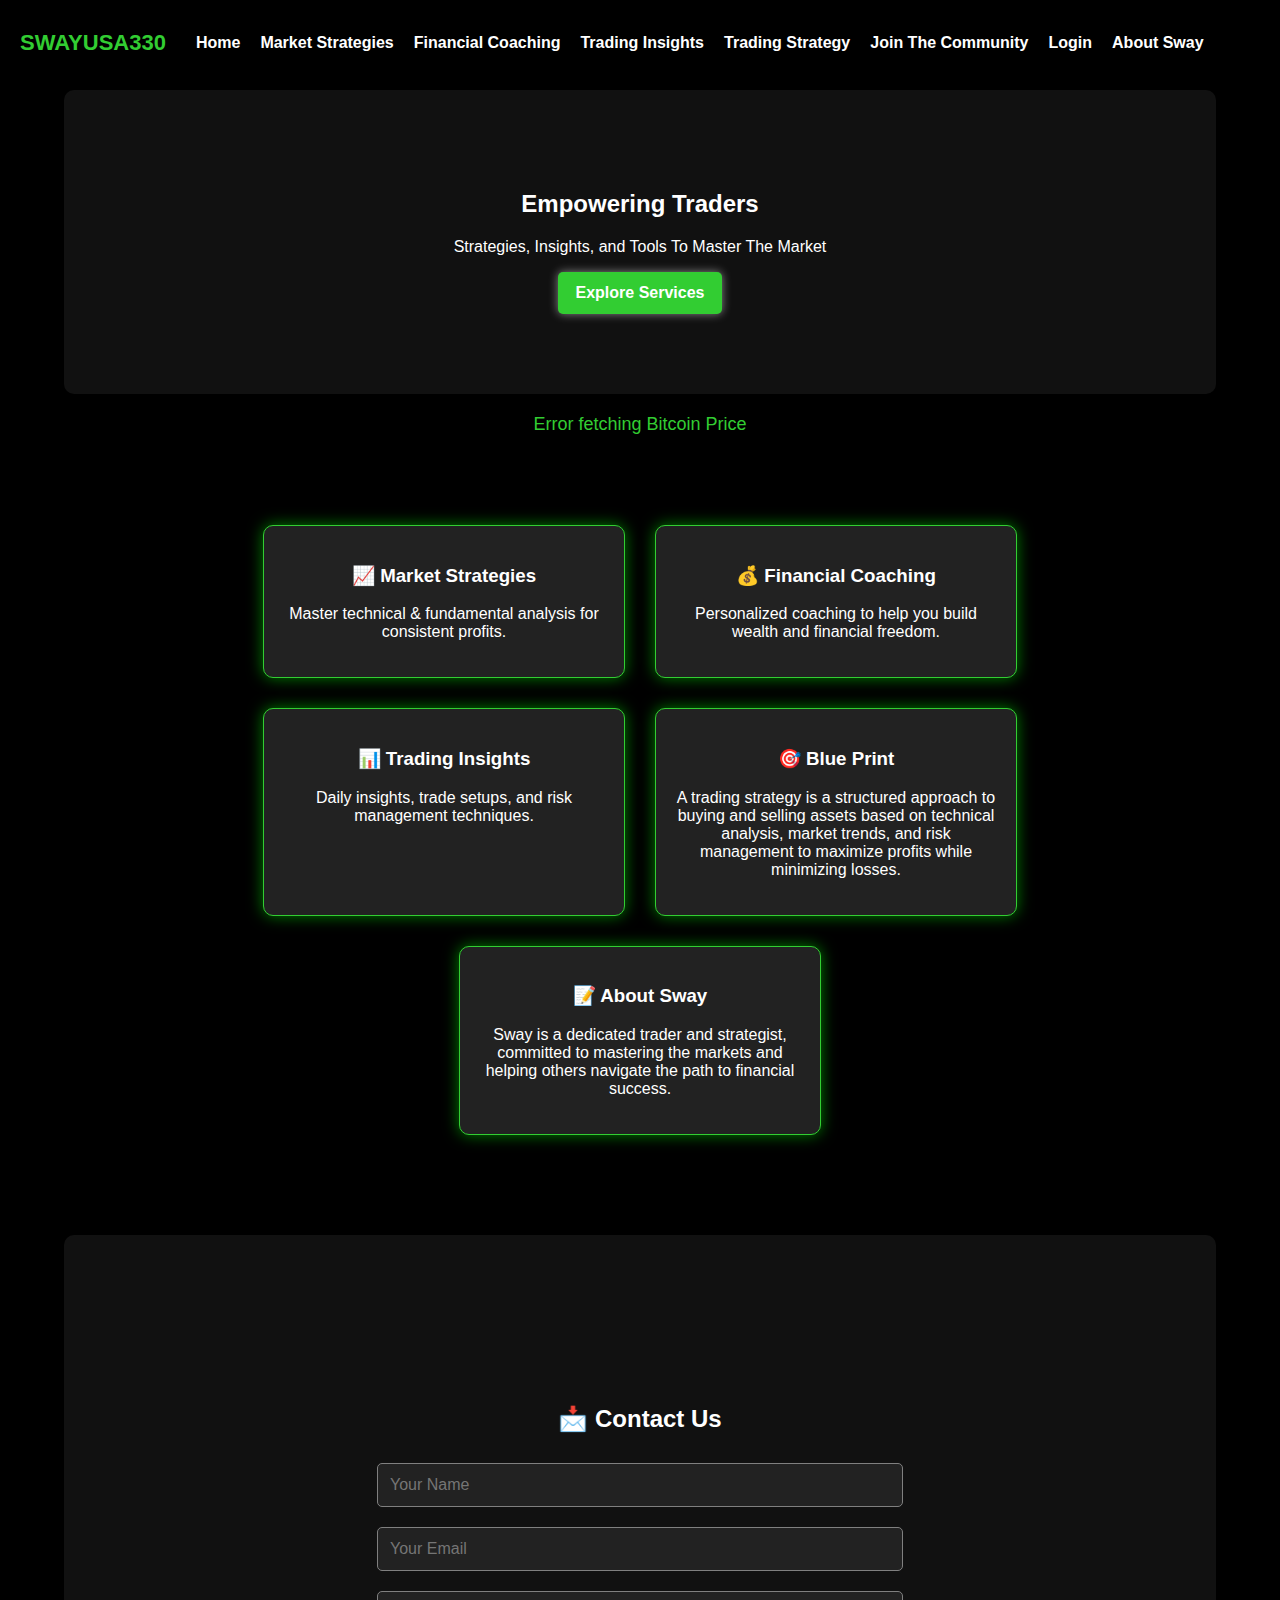
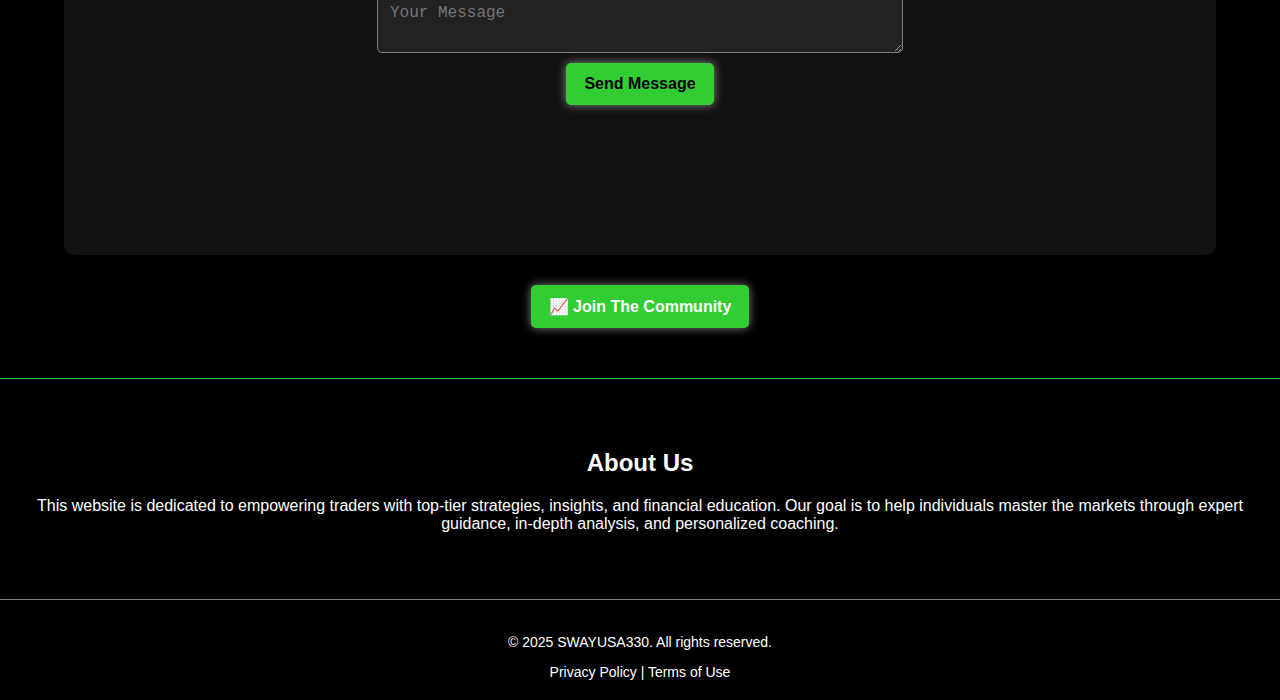
==== index.html @ a2e759f8 "Add files via upload" ====
<!DOCTYPE html>
<html lang="en">
<head>
    <meta charset="UTF-8">
    <meta name="viewport" content="width=device-width, initial-scale=1.0">
    <title>SWAYUSA330 Trading Strategies Website</title>

    <!-- Add Meta Description Here -->
    <meta name="description" content="Unlock the power of smart trading with SWAYUSA330. Get expert insights, proven strategies, and financial guidance to achieve consistent profits and freedom.">

    <link rel="stylesheet" href="styles.css">
</head>
    <style>
        /* Global Styles */
        body {
            background: black;
            color: white;
            font-family: Arial, sans-serif;
            margin: 0;
            padding-top: 70px;
        }

        /* Header Navigation */
        header {
            position: fixed;
            width: 100%;
            top: 0;
            left: 0;
            background: black;
            padding: 15px 20px;
            z-index: 1000;
            display: flex;
            justify-content: space-between;
            align-items: center;
        }

        .nav-container {
            display: flex;
            align-items: center;
            gap: 30px;
        }

        .logo {
            color: limegreen;
            font-size: 22px;
            font-weight: bold;
        }

        nav ul {
            list-style: none;
            display: flex;
            gap: 20px;
            margin: 0;
            padding: 0;
        }

        nav ul li a {
            text-decoration: none;
            color: limegreen;
            font-weight: bold;
            font-size: 16px;
        }

        /* Buttons */
        .btn {
            background: limegreen;
            border: none;
            padding: 12px 18px;
            cursor: pointer;
            font-weight: bold;
            font-size: 16px;
            border-radius: 5px;
            transition: 0.3s;
        }

        .btn:hover {
            background: #00cc00;
        }

        /* Container */
        .container {
            width: 90%;
            max-width: 1200px;
            margin: 0 auto;
            text-align: center;
        }

        /* Hero Section */
        .hero {
            padding: 80px 20px;
            background: #111;
            border-radius: 10px;
            margin-top: 20px;
        }

        /* Bitcoin Price */
        .stock-price {
            color: limegreen;
            font-size: 18px;
            margin-top: 20px;
        }

        /* Services Section */
        .services {
            display: flex;
            justify-content: center;
            flex-wrap: wrap;
            gap: 30px;
            margin-top: 40px;
        }

        .service-box {
            background: #222;
            padding: 20px;
            border-radius: 10px;
            width: 320px;
            text-align: center;
            border: 1px solid limegreen;
            cursor: pointer;
            transition: transform 0.3s ease, box-shadow 0.3s ease;
        }

        .service-box:hover {
            transform: scale(1.05);
            box-shadow: 0px 0px 15px rgba(0, 255, 0, 0.5);
        }

        /* Contact Section - Centered */
        .contact {
            background: #111;
            padding: 40px 20px;
            border-radius: 10px;
            margin-top: 50px;
            display: flex;
            justify-content: center;
            align-items: center;
            flex-direction: column;
            min-height: 60vh;
        }

        .contact form {
            display: flex;
            flex-direction: column;
            align-items: center;
            width: 100%;
            max-width: 500px;
        }

        .contact input, .contact textarea {
            width: 100%;
            padding: 12px;
            margin: 10px 0;
            background: #222;
            color: white;
            border: 1px solid grey;
            border-radius: 5px;
        }

        /* About Section */
        .about {
            background: black;
            padding: 50px 20px;
            text-align: center;
            border-top: 1px solid limegreen;
            margin-top: 50px;
        }

        /* Footer */
        footer {
            text-align: center;
            padding: 20px;
            background: black;
            font-size: 14px;
            border-top: 1px solid grey;
        }

        /* Media Queries for Mobile */
        @media screen and (max-width: 768px) {
            .logo {
                font-size: 18px;
            }

            nav ul {
                flex-direction: column;
                align-items: center;
                gap: 15px;
            }

            .btn {
                padding: 10px 14px;
                font-size: 14px;
            }

            .services {
                flex-direction: column;
                align-items: center;
            }

            .contact input, .contact textarea {
                width: 100%;
            }

            .container {
                width: 95%;
            }

            .hero {
                padding: 40px 15px;
            }

            footer {
                font-size: 12px;
            }
        }
    </style>
</head>
<body>

    <header>
        <div class="nav-container">
            <h1 class="logo">SWAYUSA330</h1>
            <button class="menu-toggle">☰</button> <!-- 3-line burger button -->
            <nav class="nav-menu">
                <ul>
                    <li><a href="index.html">Home</a></li>
                    <li><a href="market-strategies.html">Market Strategies</a></li>
                    <li><a href="financial-coaching.html">Financial Coaching</a></li>
                    <li><a href="trading-insights.html">Trading Insights</a></li>
                    <li><a href="trading-strategies.html">Trading Strategy</a></li>
                    <li><a href="seo-optimized.html">Join The Community</a></li>
                    <li><a href="login.html">Login</a></li>
                    <li><a href="about-sway.html">About Sway</a></li>
                </ul>
            </nav>
        </div>
    </header>
    
    <!-- Main Content -->
    <div class="container">
        <section class="hero">
            <h2>Empowering Traders</h2>
            <p>Strategies, Insights, and Tools To Master The Market</p>
            <a href="#services" class="btn">Explore Services</a>
        </section>

        <!-- Live Bitcoin Price -->
        <p id="stock-price" class="stock-price">Fetching Bitcoin Price...</p>

        <!-- Services Section -->
        <section class="services" id="services">
            <a href="market-strategies.html" class="service-box">
                <h3>📈 Market Strategies</h3>
                <p>Master technical & fundamental analysis for consistent profits.</p>
            </a>
            
            <a href="financial-coaching.html" class="service-box">
                <h3>💰 Financial Coaching</h3>
                <p>Personalized coaching to help you build wealth and financial freedom.</p>
            </a>

            <a href="trading-insights.html" class="service-box">
                <h3>📊 Trading Insights</h3>
                <p>Daily insights, trade setups, and risk management techniques.</p>
            </a>
            <a href="trading-strategies.html" class="service-box">
                <h3>🎯 Blue Print</h3>
                <p>A trading strategy is a structured approach to buying and selling assets based on technical analysis, market trends, and risk management to maximize profits while minimizing losses.</p>
            </a>
            <a href="about-sway.html" class="service-box">
                <h3>📝 About Sway</h3>
                <p>Sway is a dedicated trader and strategist, committed to mastering the markets and helping others navigate the path to financial success.</p>
            </a>
        </section>

        <!-- Contact Section -->
        <section class="contact">
            <h2>📩 Contact Us</h2>
            <form action="https://formspree.io/f/mrbekdre" method="POST">
                <input type="text" name="name" placeholder="Your Name" required>
                <input type="email" name="email" placeholder="Your Email" required>
                <textarea name="message" placeholder="Your Message" required></textarea>
                <input type="hidden" name="_replyto" value="swayusa3@gmail.com">
                <button type="submit" class="btn">Send Message</button>
            </form>
        </section>
    </div>
    <div style="text-align: center; margin-top: 30px;">
        <a href="seo-optimized.html" class="btn">📈 Join The Community</a>
    </div>

    <!-- About Section -->
    <section class="about">
        <h2>About Us</h2>
        <p>This website is dedicated to empowering traders with top-tier strategies, insights, and financial education.
           Our goal is to help individuals master the markets through expert guidance, in-depth analysis, and
           personalized coaching.</p>
    </section>
    
    <!-- Footer -->
    <footer>
        <p>© 2025 SWAYUSA330. All rights reserved.</p>
        <a href="#">Privacy Policy</a> | <a href="#">Terms of Use</a>
    </footer>

   <!-- Bitcoin Price Fetching Script -->
<script>
    document.addEventListener("DOMContentLoaded", function () {
        async function fetchStockPrice() {
            try {
                let response = await fetch('https://api.coindesk.com/v1/bpi/currentprice/BTC.json');
                let data = await response.json();
                let bitcoinPrice = parseFloat(data.bpi.USD.rate.replace(/,/g, "")).toFixed(2);

                // ✅ Fixed Syntax
                document.getElementById('stock-price').innerText = `Bitcoin Price: $${bitcoinPrice}`;
            } catch (error) {
                console.error("Error fetching Bitcoin Price:", error);
                document.getElementById('stock-price').innerText = "Error fetching Bitcoin Price";
            }
        }

        fetchStockPrice();
        setInterval(fetchStockPrice, 5000);
    });
</script>

<!-- External JavaScript File -->
<script src="app.js"></script>

</body>
</html>
---- styles.css ----
/* General Reset */
body {
    font-family: Arial, sans-serif;
    margin: 0;
    padding: 0;
    background: #000;
    color: white;
    transition: background 0.3s, color 0.3s;
    padding-top: 70px; /* Ensures content starts below fixed header */
}

/* Header */
header {
    display: flex;
    justify-content: space-between;
    align-items: center;
    background: black;
    padding: 15px 20px;
    position: fixed;
    width: 100%;
    top: 0;
    left: 0;
    z-index: 1000;
}

/* Logo */
.logo {
    color: #00ff00;
    font-size: 24px;
    font-weight: bold;
}

/* Navigation Menu */
nav {
    display: flex;
    justify-content: center;
    align-items: center;
    flex-wrap: wrap;
    gap: 15px;
}

nav ul {
    list-style: none;
    padding: 0;
    display: flex;
    justify-content: center;
    gap: 20px;
    flex-wrap: wrap;
}

nav ul li {
    display: inline-block;
}

nav ul li a {
    color: white;
    text-decoration: none;
    font-weight: bold;
    transition: color 0.3s;
}

nav ul li a:hover, nav ul li a:focus {
    color: #00ff00;
}

/* Remove underline from all links */
a {
    text-decoration: none !important;
    color: inherit !important;
}

a:hover {
    text-decoration: none !important;
    color: #00ff00 !important;
}

/* Mobile Navigation Fix */
@media screen and (max-width: 768px) {
    nav ul {
        flex-direction: column;
        gap: 8px;
    }
    
    header {
        padding-bottom: 15px;
    }
    
    body {
        padding-top: 90px;
    }
}

/* Contact Form Styling */
.contact input,
.contact textarea {
    width: 90%;
    max-width: 500px;
    padding: 12px;
    border: 2px solid #444;
    border-radius: 8px;
    background: #111;
    color: white;
    font-size: 16px;
    display: block;
    margin: 0 auto;
    transition: border-color 0.3s, box-shadow 0.3s;
}

/* Input Focus Effect */
.contact input:focus,
.contact textarea:focus {
    border-color: #00ff00;
    outline: none;
    box-shadow: 0 0 15px rgba(0, 255, 0, 0.8);
}

/* Button Styling */
.btn {
    display: inline-block;
    text-decoration: none;
    color: black;
    background: white;
    font-weight: bold;
    padding: 12px 18px;
    border-radius: 5px;
    border: 2px solid black;
    transition: background 0.3s, color 0.3s, box-shadow 0.3s;
    box-shadow: 0 0 10px rgba(255, 255, 255, 0.5);
}

/* Button Hover and Click Effect */
.btn:hover, 
.btn:active {
    background: black;
    color: white;
    border: 2px solid white;
    box-shadow: 0 0 10px rgba(0, 255, 0, 0.8);
}

/* Service Boxes */
.services {
    text-align: center;
    padding: 50px 20px;
    background: black;
    color: white;
    display: flex;
    justify-content: center;
    flex-wrap: wrap;
    gap: 20px;
}

.service-box {
    background: #111;
    color: white !important;
    padding: 20px;
    border-radius: 10px;
    width: 320px;
    text-align: center;
    border: 2px solid #00ff00;
    cursor: pointer;
    transition: transform 0.3s ease, box-shadow 0.3s ease;
    display: block;
    box-shadow: 0 0 15px rgba(0, 255, 0, 0.5);
}

.service-box h3, .service-box p {
    color: white !important;
}

.service-box:hover {
    transform: scale(1.05);
    box-shadow: 0px 0px 15px rgba(0, 255, 0, 0.8);
}

/* Fixing purple text issue */
.service-box a {
    color: white !important;
    text-decoration: none !important;
}

/* Hide mobile menu button on desktop */
.menu-toggle {
    display: none;
}

@media screen and (max-width: 768px) {
    .menu-toggle {
        display: block;
    }
    
    .nav-menu {
        display: none;
        flex-direction: column;
        position: absolute;
        top: 60px;
        left: 0;
        width: 100%;
        background: black;
        text-align: center;
        padding: 10px 0;
    }

    .nav-menu.nav-active {
        display: flex;
    }
}
/* 🔥 Styles for Login & Signup System */
.auth-buttons {
    display: flex;
    gap: 10px;
    align-items: center;
    position: absolute;
    top: 50%;
    right: 20px;
    transform: translateY(-50%);
}

/* 🔥 Styling for the buttons */
.auth-buttons .btn {
    padding: 10px 16px;
    font-size: 14px;
    background: limegreen;
    border: none;
    cursor: pointer;
    font-weight: bold;
    border-radius: 5px;
    transition: 0.3s;
}

.auth-buttons .btn:hover {
    background: #00cc00;
}

/* 🔥 Popup Forms (Login & Signup) */
.auth-form {
    display: none; /* Hide by default */
    position: fixed;
    top: 50%;
    left: 50%;
    transform: translate(-50%, -50%);
    background: #222;
    padding: 20px;
    border-radius: 10px;
    text-align: center;
    box-shadow: 0px 0px 15px rgba(0, 255, 0, 0.8);
    width: 300px;
    z-index: 9999; /* Make sure it’s above everything */
}

/* 🔥 Input fields inside Login/Signup */
.auth-form input {
    display: block;
    width: 100%;
    padding: 10px;
    margin: 10px 0;
    border: 1px solid limegreen;
    background: #111;
    color: white;
    border-radius: 5px;
}

/* 🔥 Buttons inside forms */
.auth-form button {
    background: limegreen;
    border: none;
    padding: 10px;
    cursor: pointer;
    font-weight: bold;
    border-radius: 5px;
    transition: 0.3s;
}

/* 🔥 Button Hover Effect */
.auth-form button:hover {
    background: #00cc00;
}

/* 🔥 Close Button */
.close-btn {
    background: red;
    margin-top: 10px;
    color: white;
    padding: 8px 12px;
    border-radius: 5px;
    cursor: pointer;
    font-weight: bold;
    border: none;
}

/* 🔥 Make sure it looks good on mobile */
@media screen and (max-width: 768px) {
    .auth-buttons {
        top: 10px;
        right: 10px;
    }
}
.trade-entry {
    display: flex;
    justify-content: space-between;
    align-items: center;
    background: rgba(0, 255, 0, 0.2);
    padding: 5px;
    border-radius: 5px;
    margin-top: 5px;
    color: white;
    font-size: 14px;
}

.trade-entry .loss {
    background: rgba(255, 0, 0, 0.2);
    color: red;
}

.trade-entry .win {
    background: rgba(0, 255, 0, 0.2);
    color: limegreen;
}

.delete-trade {
    background: none;
    border: none;
    cursor: pointer;
    color: red;
    font-size: 14px;
}
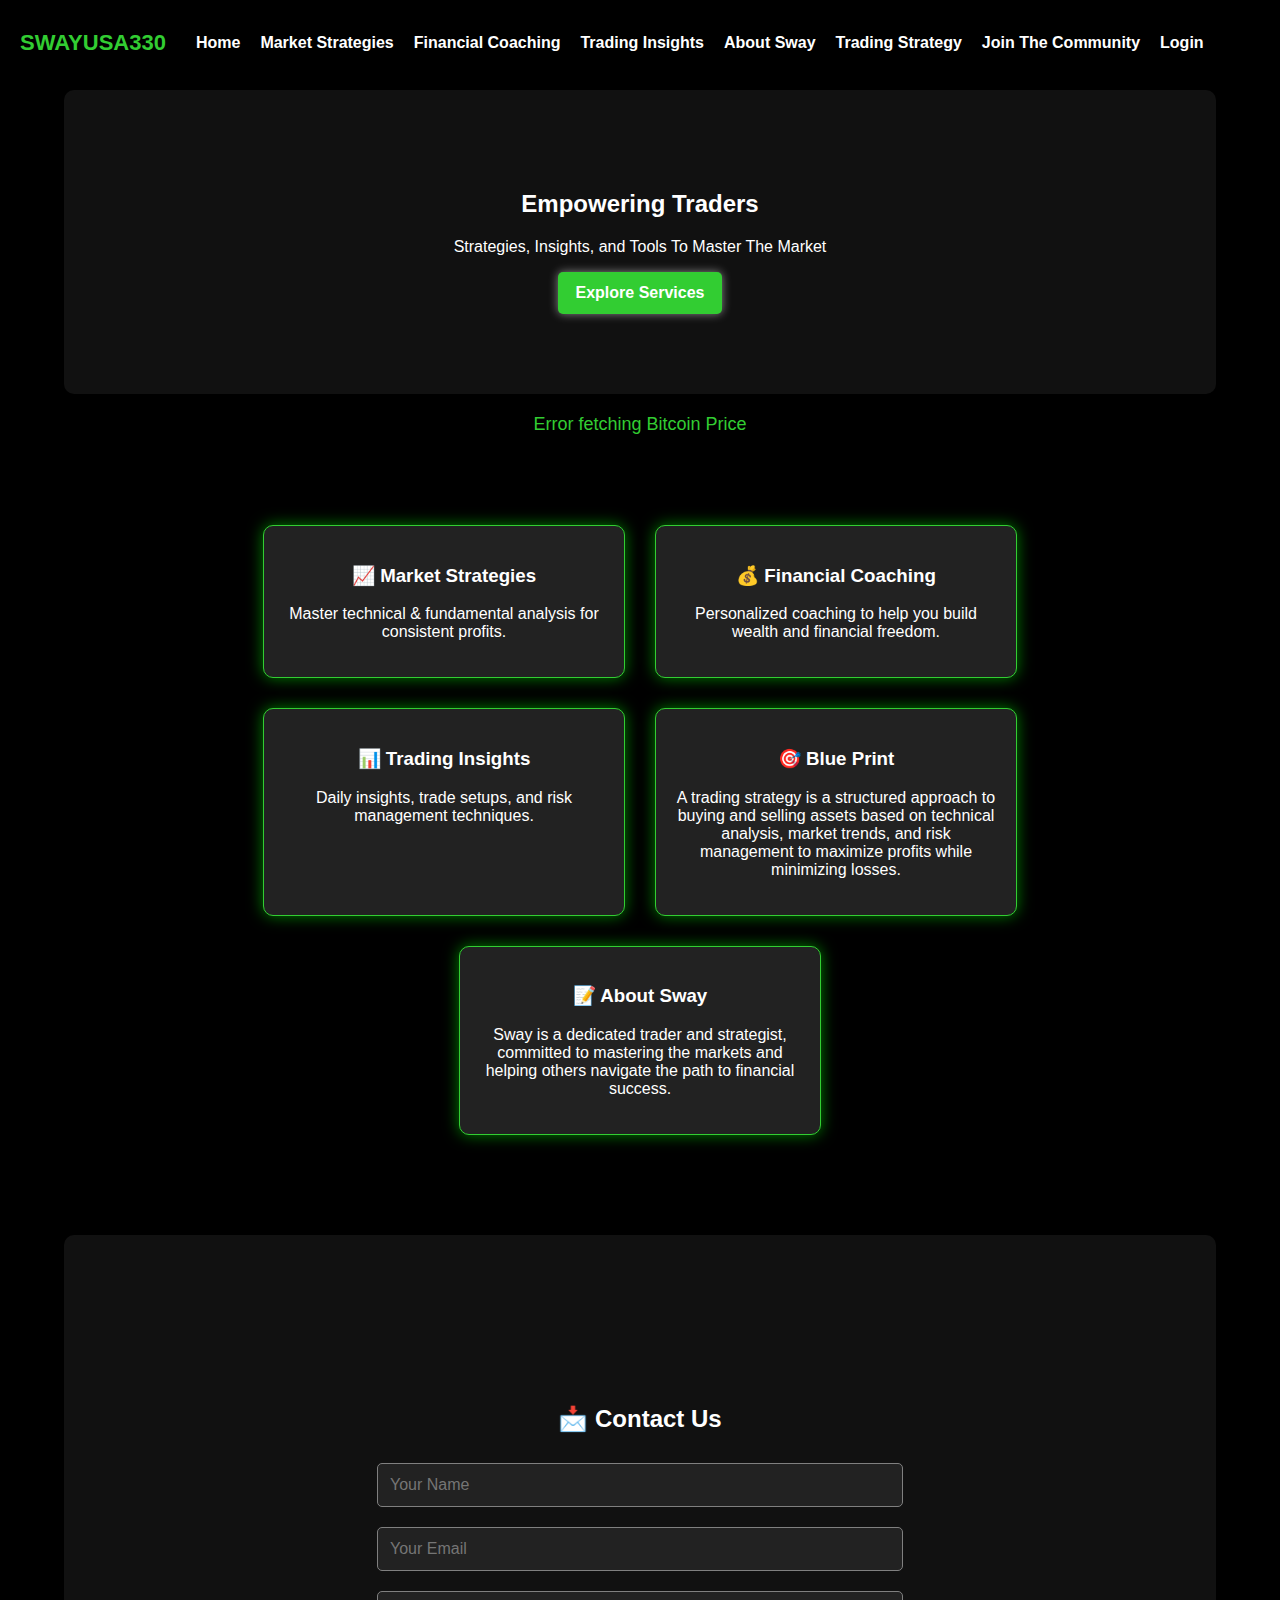
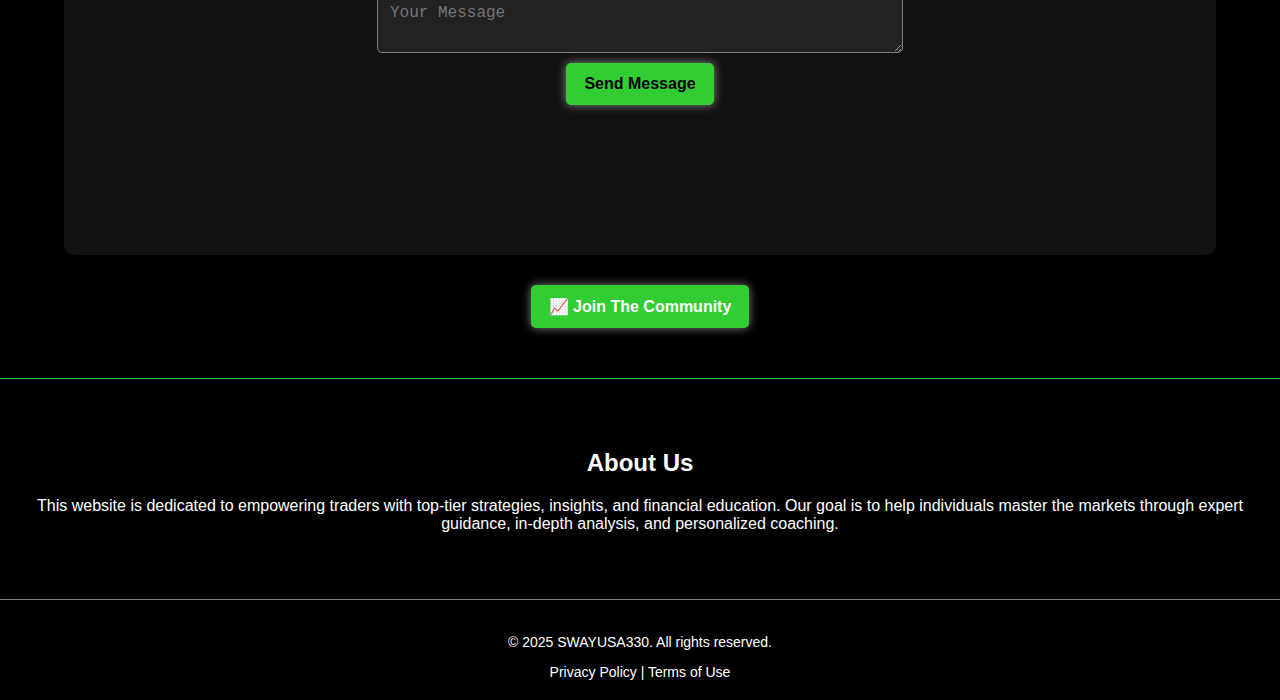
==== commit ba0bd0ee: "Add files via upload" ====
--- a/index.html
+++ b/index.html
@@ -219,22 +219,22 @@
     <header>
         <div class="nav-container">
             <h1 class="logo">SWAYUSA330</h1>
-            <button class="menu-toggle">☰</button> <!-- 3-line burger button -->
+            <button class="menu-toggle">☰</button> <!-- Hamburger Menu Button -->
             <nav class="nav-menu">
                 <ul>
                     <li><a href="index.html">Home</a></li>
                     <li><a href="market-strategies.html">Market Strategies</a></li>
                     <li><a href="financial-coaching.html">Financial Coaching</a></li>
                     <li><a href="trading-insights.html">Trading Insights</a></li>
+                    <li><a href="about-sway.html">About Sway</a></li>
                     <li><a href="trading-strategies.html">Trading Strategy</a></li>
                     <li><a href="seo-optimized.html">Join The Community</a></li>
                     <li><a href="login.html">Login</a></li>
-                    <li><a href="about-sway.html">About Sway</a></li>
                 </ul>
             </nav>
         </div>
-    </header>
-    
+    </header>    
+     
     <!-- Main Content -->
     <div class="container">
         <section class="hero">
@@ -328,4 +328,4 @@
 <script src="app.js"></script>
 
 </body>
-</html>+</html>
--- a/styles.css
+++ b/styles.css
@@ -52,14 +52,22 @@
     display: inline-block;
 }
 
+/* Navigation Links */
 nav ul li a {
     color: white;
-    text-decoration: none;
-    font-weight: bold;
-    transition: color 0.3s;
-}
-
+    text-decoration: none; /* Remove underline */
+    font-weight: bold;
+    font-size: 16px;
+    transition: color 0.3s ease;
+}
+
+/* On hover, change color to green */
 nav ul li a:hover, nav ul li a:focus {
+    color: #00ff00;
+}
+
+/* Active state for the selected icon */
+nav ul li a:active {
     color: #00ff00;
 }
 
@@ -204,6 +212,7 @@
         display: flex;
     }
 }
+
 /* 🔥 Styles for Login & Signup System */
 .auth-buttons {
     display: flex;
@@ -294,6 +303,7 @@
         right: 10px;
     }
 }
+
 .trade-entry {
     display: flex;
     justify-content: space-between;
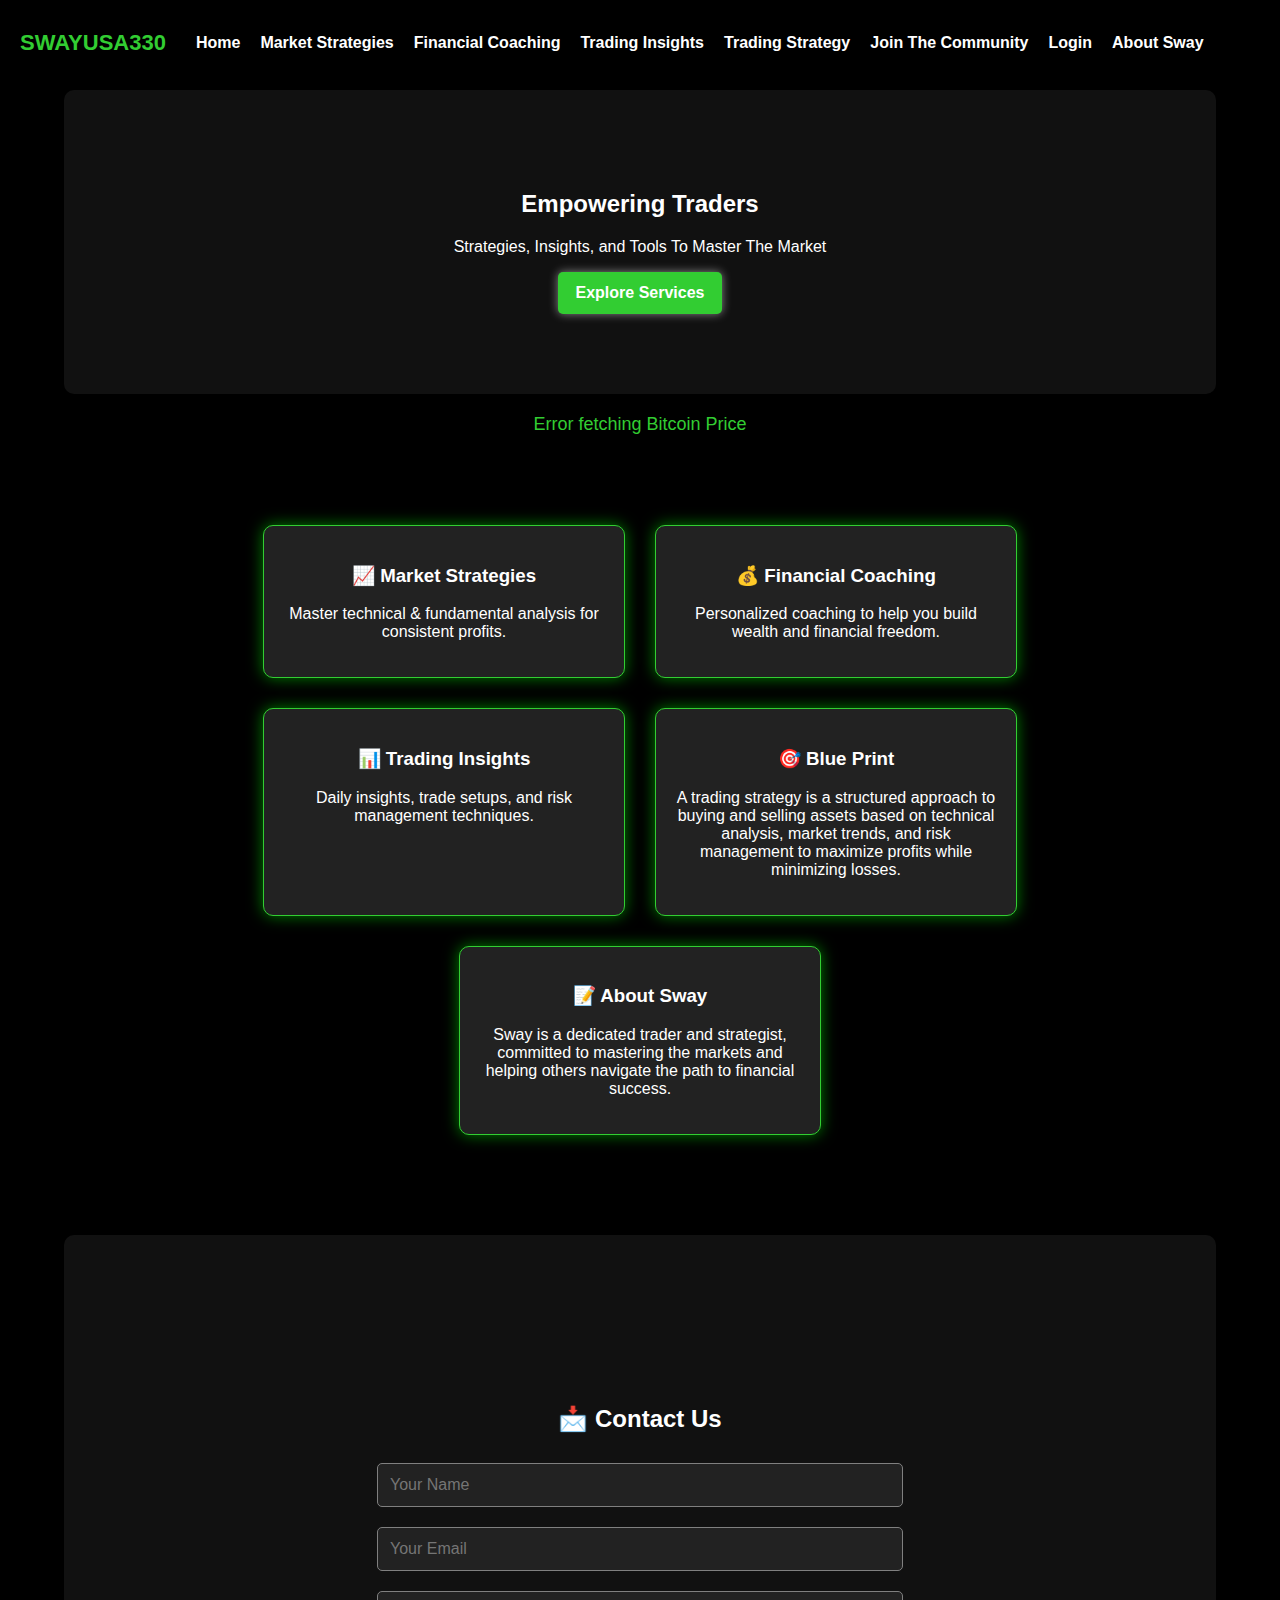
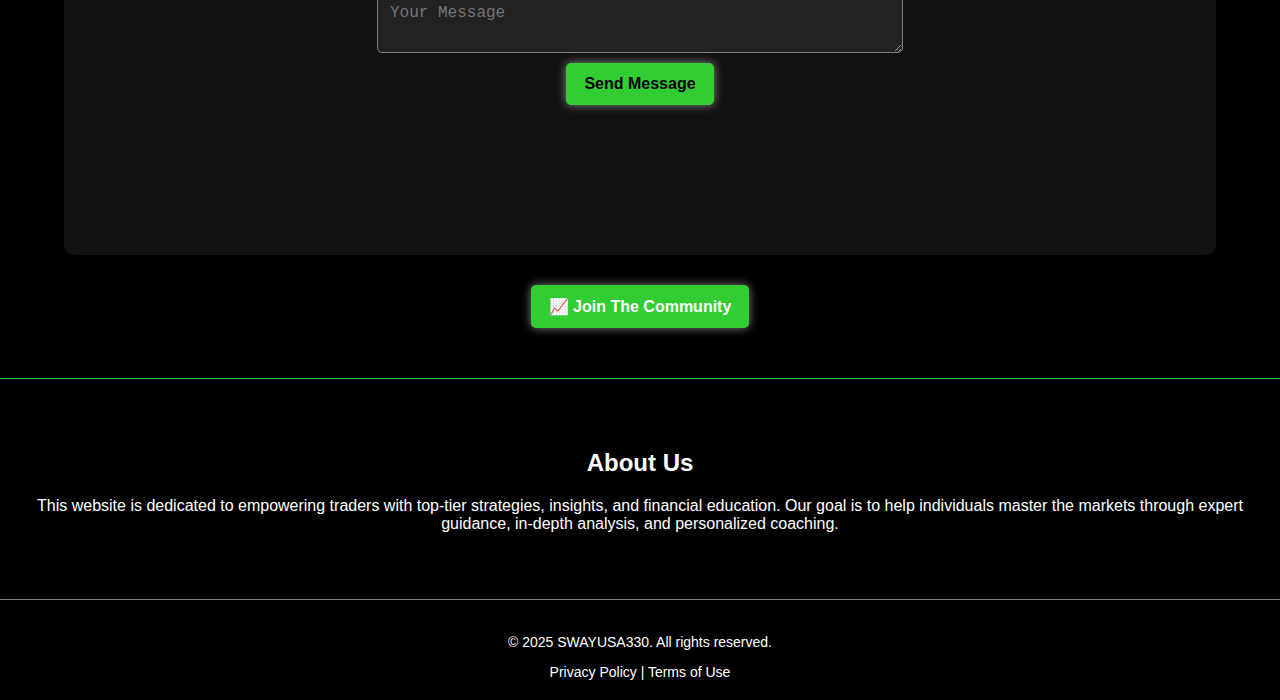
==== commit 5e47824f: "Add files via upload" ====
--- a/index.html
+++ b/index.html
@@ -226,10 +226,10 @@
                     <li><a href="market-strategies.html">Market Strategies</a></li>
                     <li><a href="financial-coaching.html">Financial Coaching</a></li>
                     <li><a href="trading-insights.html">Trading Insights</a></li>
-                    <li><a href="about-sway.html">About Sway</a></li>
                     <li><a href="trading-strategies.html">Trading Strategy</a></li>
                     <li><a href="seo-optimized.html">Join The Community</a></li>
                     <li><a href="login.html">Login</a></li>
+                    <li><a href="about-sway.html">About Sway</a></li>
                 </ul>
             </nav>
         </div>
@@ -327,5 +327,17 @@
 <!-- External JavaScript File -->
 <script src="app.js"></script>
 
+<!-- Burger Menu JS -->
+<script>
+    document.addEventListener("DOMContentLoaded", function () {
+        const menuToggle = document.querySelector('.menu-toggle');
+        const navMenu = document.querySelector('.nav-menu');
+
+        menuToggle.addEventListener('click', function() {
+            navMenu.classList.toggle('active'); // Toggle the 'active' class to show/hide the menu
+        });
+    });
+</script>
+
 </body>
 </html>
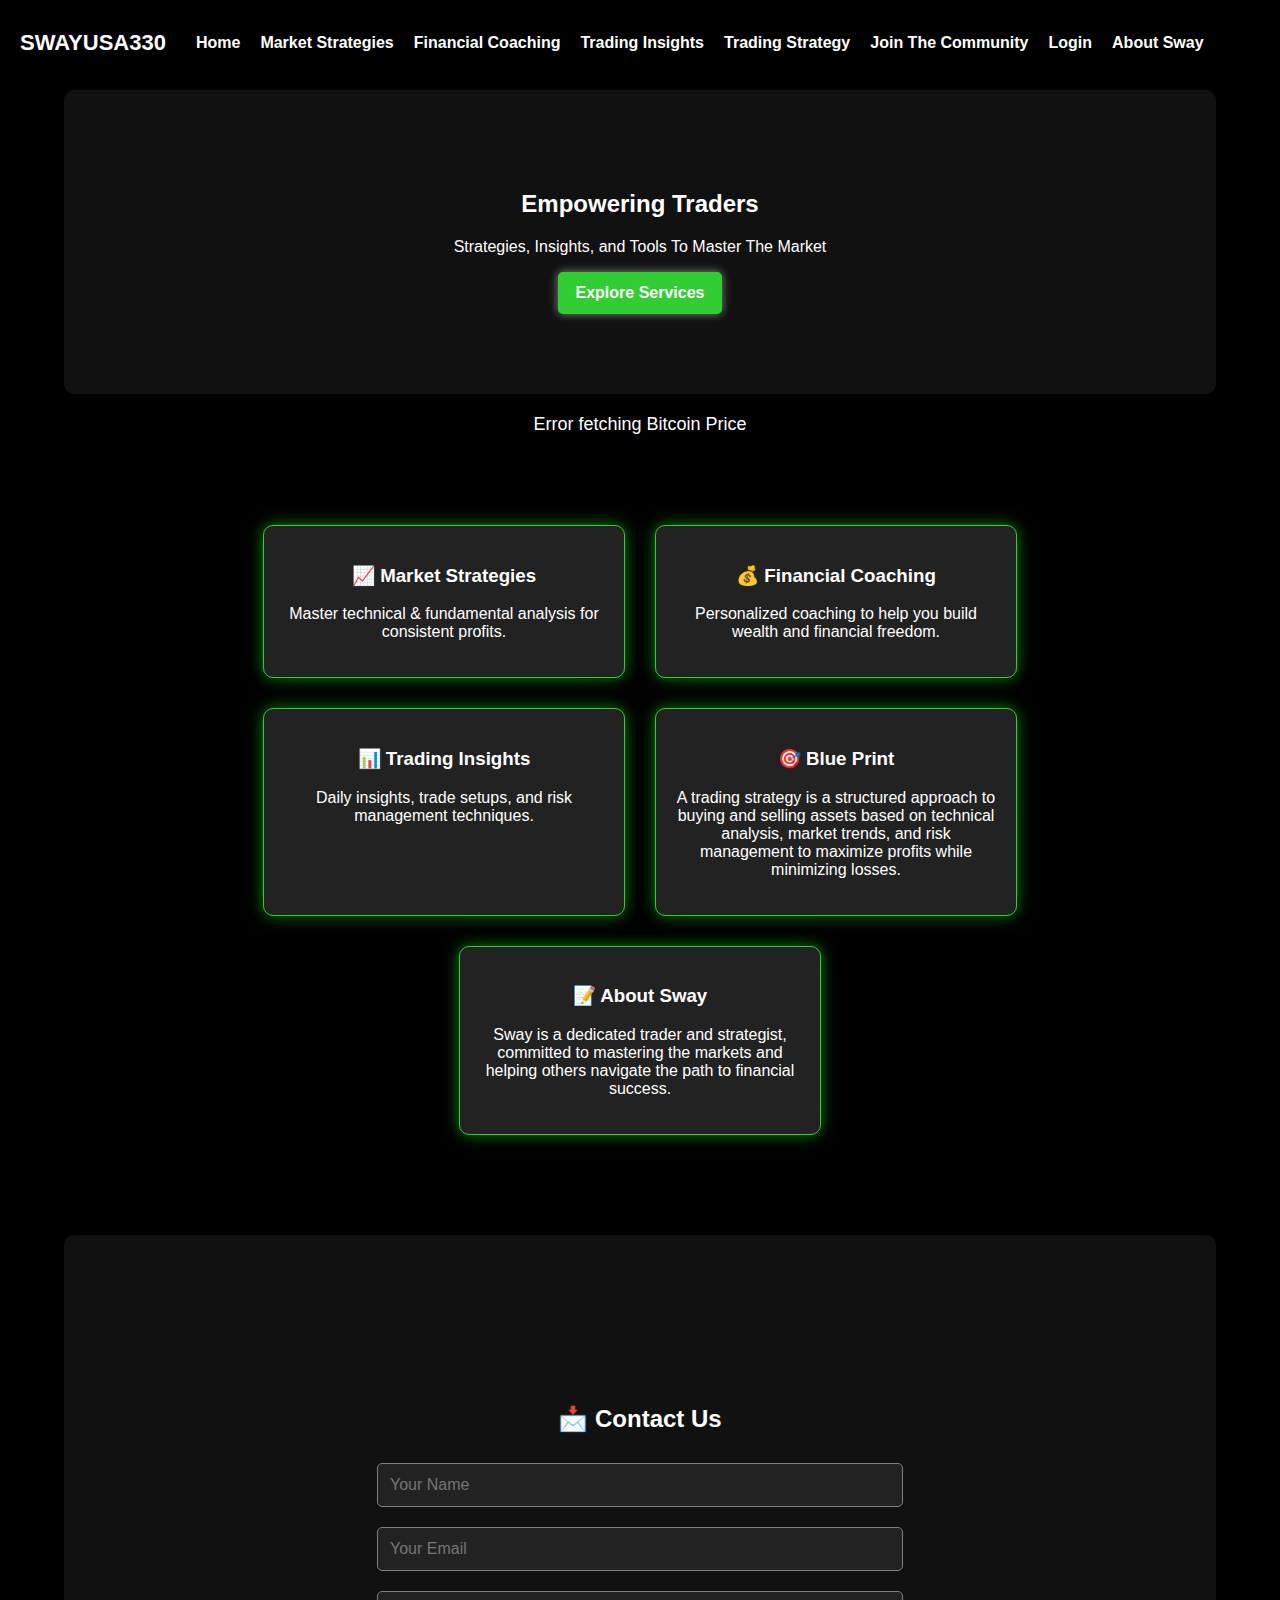
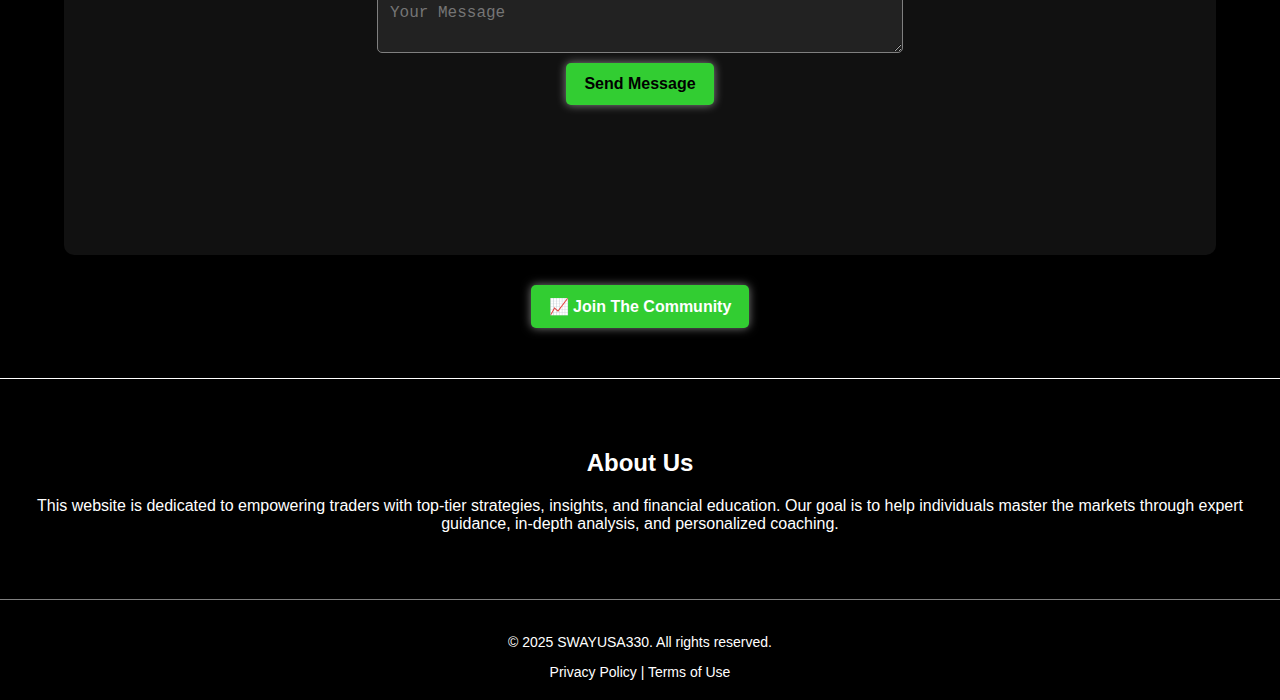
==== commit 2359e9fb: "Add files via upload" ====
--- a/index.html
+++ b/index.html
@@ -41,7 +41,7 @@
         }
 
         .logo {
-            color: limegreen;
+            color: rgb(255, 255, 255);
             font-size: 22px;
             font-weight: bold;
         }
@@ -95,7 +95,7 @@
 
         /* Bitcoin Price */
         .stock-price {
-            color: limegreen;
+            color: rgb(255, 255, 255);
             font-size: 18px;
             margin-top: 20px;
         }
@@ -161,7 +161,7 @@
             background: black;
             padding: 50px 20px;
             text-align: center;
-            border-top: 1px solid limegreen;
+            border-top: 1px solid rgb(255, 255, 255);
             margin-top: 50px;
         }
 
@@ -324,20 +324,16 @@
     });
 </script>
 
-<!-- External JavaScript File -->
-<script src="app.js"></script>
-
-<!-- Burger Menu JS -->
+<!-- 🔹 JavaScript for Mobile Menu -->
 <script>
     document.addEventListener("DOMContentLoaded", function () {
-        const menuToggle = document.querySelector('.menu-toggle');
-        const navMenu = document.querySelector('.nav-menu');
-
-        menuToggle.addEventListener('click', function() {
-            navMenu.classList.toggle('active'); // Toggle the 'active' class to show/hide the menu
+        const menuToggle = document.querySelector(".menu-toggle");
+        const navMenu = document.querySelector(".nav-menu");
+
+        menuToggle.addEventListener("click", function () {
+            navMenu.classList.toggle("nav-active");
         });
     });
 </script>
-
 </body>
 </html>
--- a/styles.css
+++ b/styles.css
@@ -333,3 +333,25 @@
     color: red;
     font-size: 14px;
 }
+/* Mobile Navigation Fix */
+@media screen and (max-width: 768px) {
+    .menu-toggle {
+        display: block;
+    }
+
+    .nav-menu {
+        display: none;
+        flex-direction: column;
+        position: absolute;
+        top: 60px;
+        left: 0;
+        width: 100%;
+        background: black;
+        text-align: center;
+        padding: 10px 0;
+    }
+
+    .nav-menu.active {
+        display: flex;
+    }
+}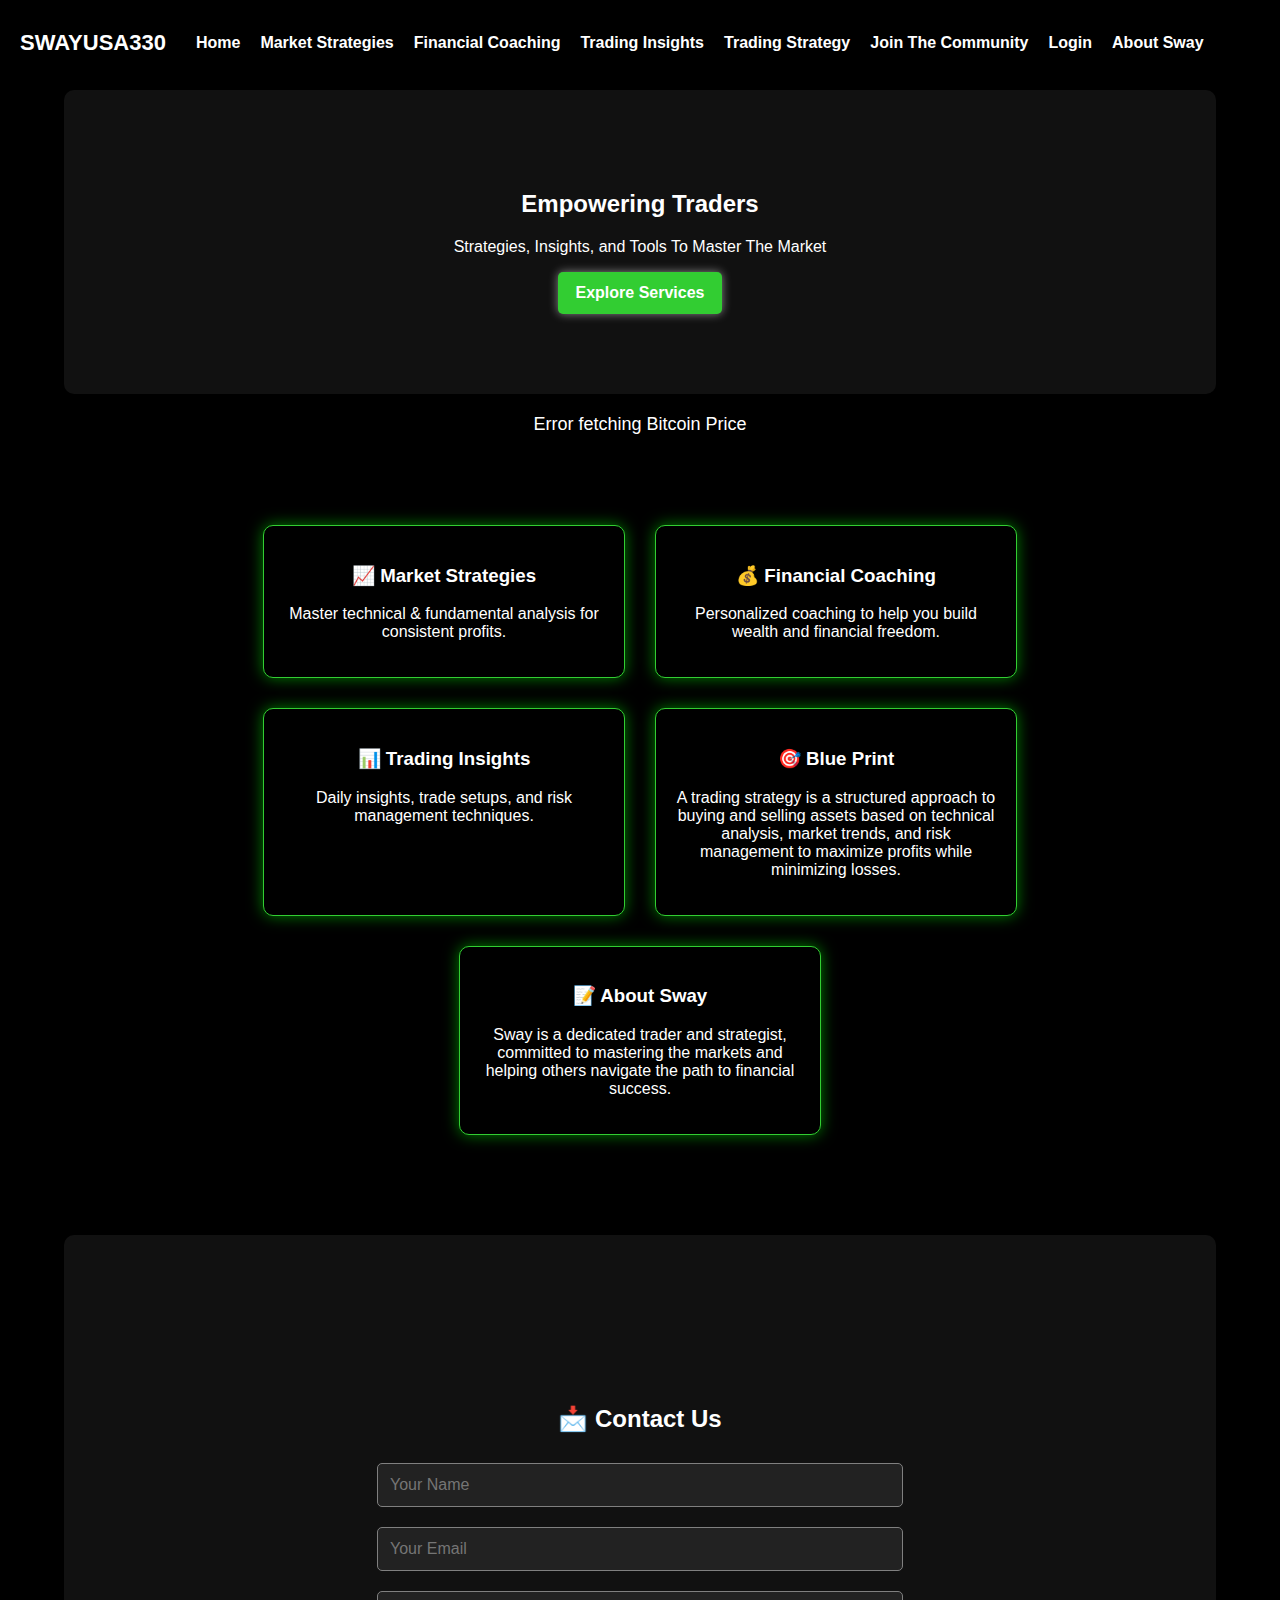
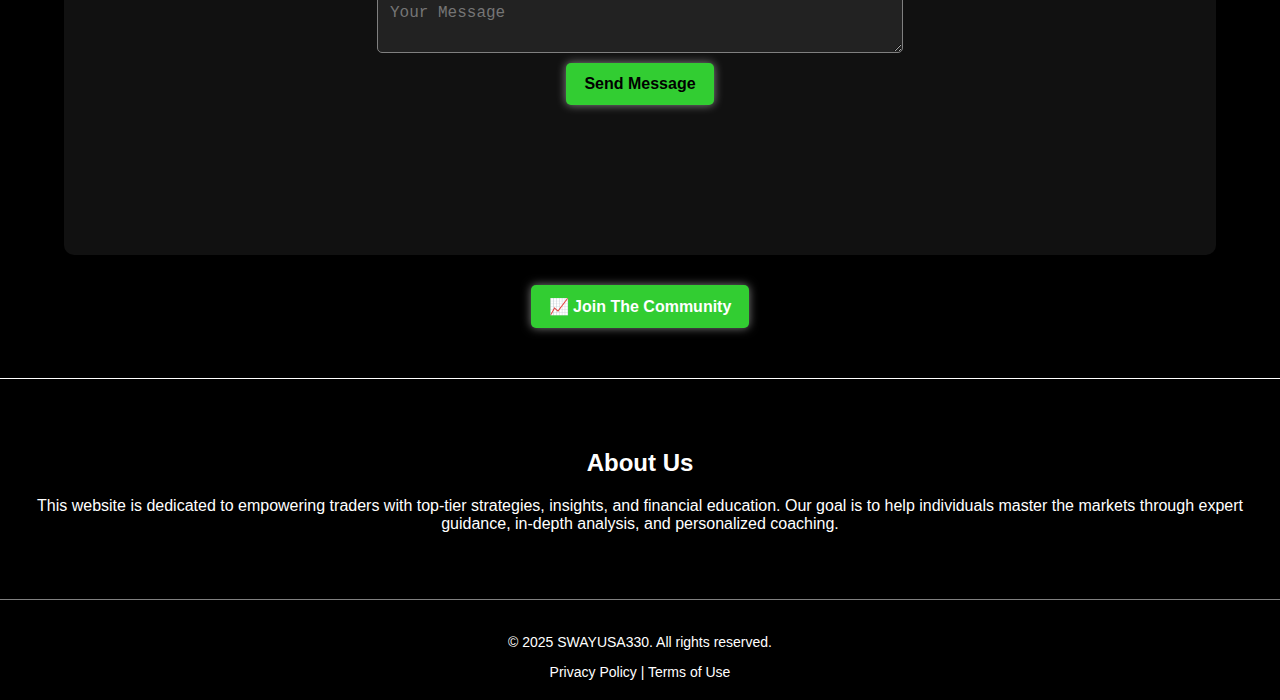
==== commit 121121cd: "Add files via upload" ====
--- a/index.html
+++ b/index.html
@@ -215,10 +215,37 @@
     </style>
 </head>
 <body>
-
+    <head>
+        <style>
+       /* Updated Box Style for Black Background */
+    .service-box {
+        background: black !important;
+        padding: 20px;
+        border-radius: 10px;
+        width: 320px;
+        text-align: center;
+        border: 1px solid limegreen;
+        cursor: pointer;
+        transition: transform 0.3s ease, box-shadow 0.3s ease;
+    }
+    /* Updated Box Style for Black Background */
+    .service-box {
+        background: black !important;
+        padding: 20px;
+        border-radius: 10px;
+        width: 320px;
+        text-align: center;
+        border: 1px solid limegreen;
+        cursor: pointer;
+        transition: transform 0.3s ease, box-shadow 0.3s ease;
+    }
+        </style>
+    </head>
+</style>
+<body>
     <header>
         <div class="nav-container">
-            <h1 class="logo">SWAYUSA330</h1>
+            <h1 class="logo glow-green">SWAYUSA330</h1>
             <button class="menu-toggle">☰</button> <!-- Hamburger Menu Button -->
             <nav class="nav-menu">
                 <ul>
@@ -336,4 +363,4 @@
     });
 </script>
 </body>
-</html>
+</html>